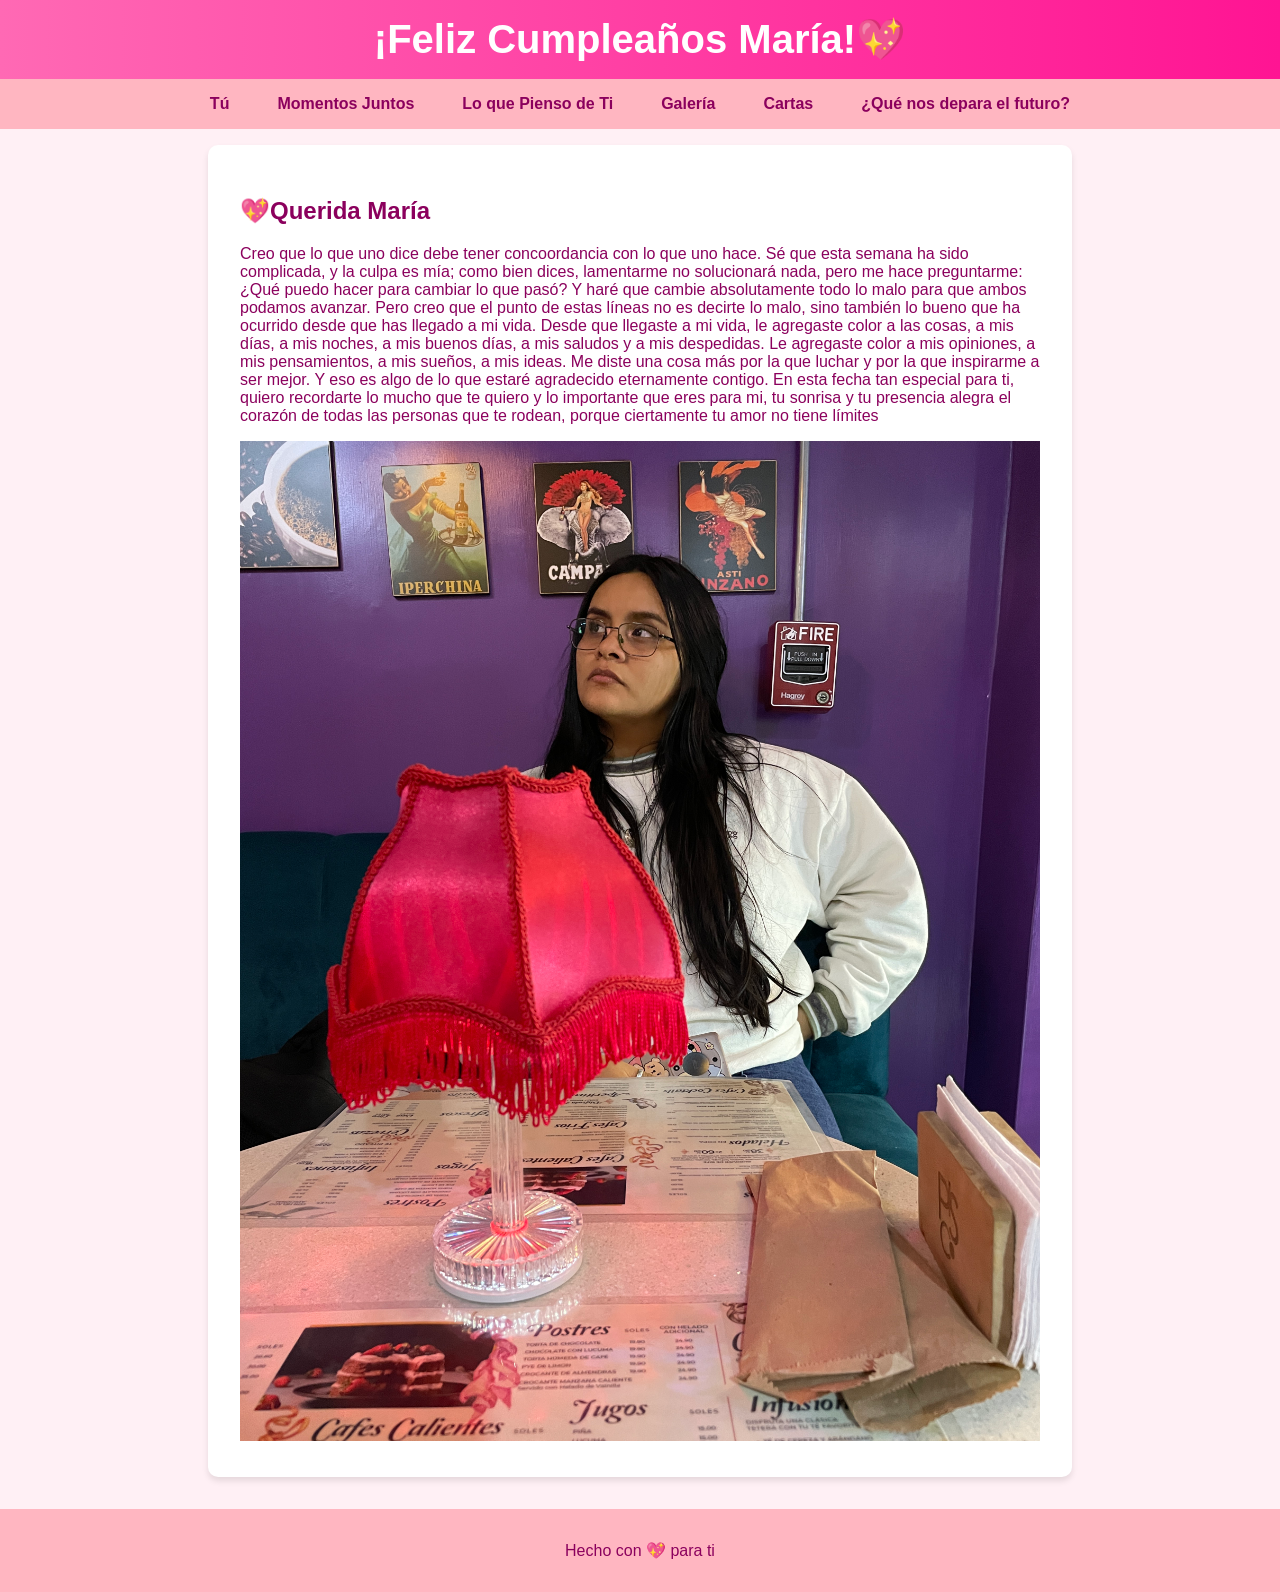
==== index.html @ 50278dab "He reorganizado los archivos en la raíz" ====
<!DOCTYPE html>
<html>
<head>
    <meta charset="UTF-8">
    <meta name="viewport" content="width=device-width, initial-scale=1.0">
    <title>Feliz cumpleaños María</title>
    <link rel="stylesheet" href="styles.css">
</head>
<body>

    <div class="preloader">
        <div class="lirio">🌸</div> <!-- Emoji de lirio (o reemplaza con SVG si prefieres) -->
    </div>

    <main>
        <header>
            <h1>¡Feliz Cumpleaños María!💖</h1>
        </header>

        <nav>
            <a href="#" onclick="showSection('tu')">Tú</a>
            <a href="#" onclick="showSection('momentos')">Momentos Juntos</a>
            <a href="#" onclick="showSection('pensamientos')">Lo que Pienso de Ti</a>
            <a href="#" onclick="showSection('galeria')">Galería</a>
            <a href="#" onclick="showSection('cartas')">Cartas</a>
            <a href="#" onclick="showSection('futuro')">¿Qué nos depara el futuro?</a>
        </nav>

        <!-- Secciones (igual que antes) -->
        <section id="tu" class="active">
            <h2>💖Querida María</h2>
            <p>Creo que lo que uno dice debe tener concoordancia con lo que uno hace. Sé que esta semana ha sido complicada, y la culpa es mía; como bien dices, lamentarme no solucionará nada, pero me hace preguntarme: ¿Qué puedo hacer para cambiar lo que pasó? Y haré que cambie absolutamente todo lo malo para que ambos podamos avanzar. Pero creo que el punto de estas líneas no es decirte lo malo, sino también lo bueno que ha ocurrido desde que has llegado a mi vida. Desde que llegaste a mi vida, le agregaste color a las cosas, a mis días, a mis noches, a mis buenos días, a mis saludos y a mis despedidas. Le agregaste color a mis opiniones, a mis pensamientos, a mis sueños, a mis ideas. Me diste una cosa más por la que luchar y por la que inspirarme a ser mejor. Y eso es algo de lo que estaré agradecido eternamente contigo. En esta fecha tan especial para ti, quiero recordarte lo mucho que te quiero y lo importante que eres para mi, tu sonrisa y tu presencia alegra el corazón de todas las personas que te rodean, porque ciertamente tu amor no tiene límites</p>
            <img src="IMG_4810.JPG" alt="Mi Maria" width="800" height="1000">
        </section>

        <section id="momentos">
            <h2>📸 Momentos Juntos</h2>
            <div class="gallery">
                <img src="momento 1.JPG" alt="Recuerdo 1">
                <img src="momento 2.PNG" alt="Recuerdo 2">
                <img src="momento 13.JPG"Recuerdo 3">
                <img src="momento 4.JPG" alt="Recuerdo 4">
                <img src="momento 5.JPG" alt="Recuerdo 5">
                <img src="momento 6.JPG" alt="Recuerdo 6">
                <img src="momento 7.JPG" alt="Recuerdo 7">
                <img src="momento 8.JPG" alt="Recuerdo 8">
                <img src="momento 9.JPG" alt="Recuerdo 9">
                <img src="momento 10.jpg" alt="Recuerdo 10">
                <img src="momento 11.JPG" alt="Recuerdo 11">
                <img src="momento 12.JPG" alt="Recuerdo 12">
                <img src="momento 3.JPG" alt="Recuerdo 13">
                <img src="momento 14.JPG" alt="Recuerdo 14">
                <img src="momento 15.jpg" alt="Recuerdo 15">
            </div>
        </section>

        <section id="pensamientos">
            <div style="background-color: #ffe6f2; padding: 1rem; border-radius: 10px; margin-bottom: 1rem;">
            <h2 style="color: #d23369;">Eres alguien única porque...</h2>
            <ul style="list-style-type: '❤️'; padding-left: 1.5rem;">
                <li><strong>Tu sonrisa</strong> le da color hasta el día más gris</li>
            <li><strong>Tu corazón</strong> siempre piensa en los demás</li>
            <li><strong>Tu</strong> me inspiras a ser mejor persona</li>
            <li><strong>Tu forma de escuchar</strong> hace que me sienta comprendido</li>
            <li><strong>Tú mirada</strong> detiene el tiempo a mi alrededor</li>
            <li><strong>Tú mirada</strong> hace que te enfoque como una cámara</li>
            <li><strong>Tú mordidas</strong> me dan vida</li>
            <li><strong>Tú compañia</strong> hace que los días se vuelvan extraordinarios</li>
            <li><strong>Tú presencia</strong> hace que mi corazón palpite como el de un colíbri</li>
        </ul>
            </div>
            <br>

            <div style="background-color: #ffebf3; padding: 1.5rem; border-radius: 10px; text-align: center; font-family: 'Arial', sans-serif; max-width: 600px; margin: 0 auto;">
  <h3 style="color: #d23369; border-bottom: 2px dashed #ff69b4; padding-bottom: 0.5rem;">Para ti, Maria:</h3>
  <p><strong style="color: #ff1493;">M</strong>ágica, por tu forma de ilumar cada día</p>
  <p><strong style="color: #ff1493;">A</strong>auténtica, sin miedo a quien eres</p>
  <p><strong style="color: #ff1493;">R</strong>adiante, como tu sonrisa</p>
  <p><strong style="color: #ff1493;">I</strong>nigualable, porque no hay nadie como tú.</p>
  <p><strong style="color: #ff1493;">A</strong>morosa, con tu corazón que ama el mundo</p>
<br>




</div>

        </section>

        <section id="galeria">
            <h2>🎨 Galería</h2>
            <div class="gallery">
                <img src="galeria 10.PNG"  alt="Foto especial 1">
                <img src="galería 2.JPG"  alt="Foto especial 2">
                <img src="galeria 13.JPG"  alt="Foto especial 3">
                <img src="galeria 4.JPG"  alt="Foto especial 4">
                <img src="galeria 5.JPG"  alt="Foto especial 5">
                <img src="galeria 6.jpg"  alt="Foto especial 6">
                <img src="galeria 7.JPG"  alt="Foto especial 7">
                <img src="galeria 8.JPG"  alt="Foto especial 8">
                <img src="galeria 9.JPG"  alt="Foto especial 9">
                <img src="galería 1.JPG"  alt="Foto especial 10">
                <img src="galeria 11.JPG"  alt="Foto especial 11">
                <img src="galeria 12.JPG"  alt="Foto especial 12">
                <img src="galería 3.JPG"  alt="Foto especial 13">
                <img src="galeria 14.JPG"  alt="Foto especial 14">
                <img src="galeria 15.JPG"  alt="Foto especial 15">
            </div>
        </section>

        <section id="cartas">
            <h2>✉️ Cartas</h2>
            <div style="background-color: #ffe6ee; padding: 1rem; border-radius: 8px;">
                <P>Carta 1</P>
                <p><em>Querida Wafer
Quien diría que hasta hace unos años atrás estaba solamente escribiéndote poemas, cartas y buenas noches por chat. El tiempo, eventualmente me permitió estas al frente tuyo leyéndote esta carta y me parece gracioso porque hace unos días volví a leer el ultimo poema que te hice y una parte decía así: “Siempre suelo decir que el tiempo dirá, pero esta vez solo le pido al tiempo que nos de una oportunidad”. Tal parece y si manifesté en exceso. Cuando te vi esa vez al lado del taxi al que robaron, sentí como si me hubieran tirado un baldazo de nostalgia y recuerdos o tal vez fue el sudor de haber caminado 4 cuadras para recogerte, las cuales volvería a caminar sin dudar las veces que sean necesarias para ir por ti. El tiempo nos permitió llegar a la tercera salida, la cual hizo que las cosas dieran un giro de 180 grados, te mentiría si dijera que no me acuerdo como me sentí antes y después del beso. Antes de hacerlo, me sentía muy angustiado con tu reacción y  después de hacerlo, mi mente quedó en blanco cuando no debió ser así. Conociéndome, debía de estar muy nervioso por lo que pasaría después, pero no fue así, literalmente estaba viviendo el presente. Ahora, conociendo esta nueva faceta de ambos, me he dado cuenta de que tanto tus besos como tus abrazos me traen al presente y que presente para más bonito. Como se lo pedí al tiempo antes, se lo vuelvo a pedir ahora, deseo que ambos podamos conocernos más en esta etapa y que ambos podamos resolver cualquier conflicto que se aparezca porque realmente quiero que se den las cosas. Como te dije hace unos días, las palabras no son suficientes pero te digo nuevamente que te quiero mucho y que me tienes a mi para cualquier cosa que necesites.</em></p>
            </div>
            <br>
            <div style="background-color: #ffe6ee; padding: 1rem; border-radius: 8px;">
                <p>Carta 2</p>
            <p><em>Es curioso como las almas se encuentran en ciertas ocasiones, en este caso, la mía se encontró con María Fernanda luego de haber tenido una conversación con ella por llamada en la que dije algo que la puso triste. Ciertamente, sentí un poco de culpa haberle respondido así y sentí que lo mejor fue salir a comer para intentar calmar la situación con ella, porque me di cuenta que le importaba mucho y siempre he sido de la idea de que a la gente que le importo, no la puedo lastimar y se debe quedar conmigo para siempre.
La llamada fue un domingo 13 de abril y habíamos quedado en salir el 15, entre todas las opciones que mencionamos, al final fuimos a Él Ravioli, restaurante que ella recomendó. Hasta ese entonces, no era tan fan de ir a comer a lugares cerca a mi casa, pero ella mencionó que las pastas estaban muy buenas, entonces no tuve problema para aceptar.
Ese martes, estaba un poco nervioso, después de todo, iba a ver a la persona a la que solo había visto unas semanas en persona y luego nuestra historia se fue construyendo en base a chats de messenger, whatsapp e indirectas por estado. Antes de verla, el taxi en el que ella estaba yendo fue víctima de un robo, de tantos taxis que pudieron robar y de las horas que pudieron elegir, eligieron concretamente la hora y el taxi en el que ella estaba. Lamentablemente, María no pudo con la presión municipal y la dejaron esperando hasta que vuelva el dueño del taxi, quién fue a buscar su celular robado. Por ello, tuve que ir a buscarla y caminar 4 cuadras largas para ir a ayudarla e ir a comer sin problemas. Ciertamente al verla por “primera vez” después de tantos años, de todas las reacciones que pude tener, la primera que tuve fue nerviosismo, porque no pude sostenerle la mirada los primeros minutos que nos vimos.
</em></p>
            </div>
            <br>

            <div style="background-color: #ffe6ee; padding: 1rem; border-radius: 8px;">
                <p>Carta 3</p>
                <p><em>Querida Wafer
Hay una frase que me gusta decirte mucho y es por eso que la vengo repitiendo un par de veces esta ultima semana, esta frase evoca de mi corazón y de mis sentimientos hacia ti. No solo por su significado, sino también porque es lo que quiero contigo. Esta frase cobra más sentido un viernes 23 de Mayo, ese día que salimos mi cabeza estaba un poco distraída y recuerdo que te diste cuenta de ello por lo que me repetías en varias ocasiones si me encontraba bien. Yo ciertamente te respondí que sí las veces que me preguntaste, me encantó demasiado tu preocupación sin siquiera haberte dicho algo sobre como estaba; pero lo que más me encantó fue lo que sentí con el abrazo que me diste ese día. Tú abrazo, no fue solo un “abrazo”, fue “El Abrazo”. Este abrazo me trajo al presente y me llenó de una tranquilidad enorme frente a la inquietud en mi cabeza. Sin duda, un abrazo que quiero sentir toda mi vida, un abrazo que dure una eternidad. No es la primera vez que me siento así contigo, recuerdo haberte dicho que cuando te veo, es como si alrededor de tus hermosos ojos y de tus largos cabellos hay una aura que difumina tu contorno. Como si mis ojos solo te enfocaran a ti, tal cual una cámara con un objeto en medio. ¿Sabes? Me gusta mucho sentirme así contigo porque me encanta tu energía y me encantas tú. Se que te lo digo muchas veces, pero me gusta decírtelo, después de todo, nunca está de más recordarte lo mucho que te quiero, lo mucho que te aprecio,</em></p>
            </div>
            <br>

            <div style="background-color: #ffe6ee; padding: 1rem; border-radius: 8px;">
                <p>Carta 4</p>
                <p><em>Creo que en más de una ocasión me has escuchado decir que tienes mi apoyo para lo que necesites, y quiero que eso no solo se demuestre en estas semanas, las cuales se que han sido y son muy estresantes para ti. Sino también quiero que se demuestre por la eternidad, repetirte constantemente que tienes mi apoyo es un recordatorio de lo mucho que te quiero y de lo mucho que me importas. Me importas tanto, que no dejaré  que pases momentos frustrantes o de estrés sola. Eres increíble mi chica preciosa, y te lo recordaré las veces que sean necesarias para que nunca dudes del potencial que tienes en ti y de lo maravillosa que eres. Siempre que lo necesites, tendrás un abrazo mío para que puedas afrontar lo que venga. Y siempre que sea necesario, multiplicaré mi apoyo para que puedas afrontar aún mejor las cosas, porque tienes mi amor y mi apoyo incondicional frente a cualquier situación, te quiero mucho</em></p>
            </div>
            <br>

            <div style="background-color: #ffe6ee; padding: 1rem; border-radius: 8px;">
                <p>Carta 5</p>
                <p><em>Querida wafer
Ya te lo he dicho varias veces, pero es que no me canso de decirlo debido a lo que significa para mi. Cuando te veo, el resto del mundo se desenfoca, y es como si mis ojos actuaran como una cámara y tu eres mi enfoque principal. Me hace mucha ilusión que al verte el resto del mundo es como si no existiese, y te quiero ver así por siempre corazón. Es muy bonito quedarme viéndote a los ojos y poder decir que esos son los ojos que quiero ver por toda la vida, e incluso cuando las cosas se pusieron grises, te seguía viendo de ese modo. Creo que a veces las palabras se pueden quedar cortas o hasta incluso repetitivas por la falta de vocabulario, pero te lo diré las veces que sean necesarias, me encantas mucho y te quiero bastante. Eres muy importante para mi y sabes que puedes contar conmigo siempre, para lo que necesites. Te quiero mucho mucho mucho mucho mucho, muchísimo.</em></p>
            </div>

            <br>

            <div style="background-color: #ffe6ee; padding: 1rem; border-radius: 8px;">
                <p>Carta 6</p>
                <p><em>Querida Wafer
Esta vez, te debo la carta en físico. Y es que por cuestiones de tiempo, no pude escribirla como es de costumbre. Esta carta tiene un tono un poco más especial, ya que es tu cumpleaños o las vísperas de este.
Han pasado 7668 días desde que viniste al mundo y tu presencia no solo alegra los corazones de tu familia y amigos, también alegra la mía. Haciendo cálculos, te conocí hace 3128 días, en 2017. No puedo estar mas que agradecido que hayas entrado a mi vida desde aquel enero de dicho año.
Nuestra historia, creo que ya la conoces, fingí amistad cuando realmente quería amor. Las cosas no se dieron en ese entonces por diversos factores, pero el destino y el universo tenían cosas muy distintas para nosotros. Es así como este año, las cosas que creí que en algún momento iban a pasar contigo de adolescente, pasaron. Exactamente hace 101 días, fue que nos vimos después de muchos años de idas y venidas; y exactamente hace 93 días nos dimos nuestro primer beso, en aquella banca que ya conoces y le tengo tanto cariño. Desde aquel beso, supe que las cosas iban a cambiar y si que han cambiado. Sé que nuestro comienzo luego de dejar de hablar, fue pésimo, y siempre y toda mi vida estaré arrepentido de eso. No hay disculpas tan grandes que pueda remediar lo que hice y entiendo lo mal que te hizo sentir. Si pudiera retroceder el tiempo, lo haría e intentaría remediar las cosas, pero el pasado forma parte de nuestra historia mas no tiene porque ser una piedra en el camino para lo que nos depara el presente y el futuro. Hoy en tu cumpleaños, quiero agradecerte por todo, por tu amor, por tu cariño, por tu consideración, por tu palabra de apoyo, de aliento, de afirmación, por escucharme, por estar para mi, por los abrazos, por las caricias, por los besos, por las disculpas, por las alegrías, por las tristezas, por lo que me has enseñado, por hacerme mejor persona y mejor hombre, por tu sonrisa, por los buenos días, por las buenas noches, por las mordidas, por el aprecio, por las cosquillas, por tus enojos, por compartir tu vida conmigo, por lo bueno y por lo malo. Porque todo eso forma parte de ti y ahora también es parte de mi, y no podría estar más agradecido porque sea así. Te deseo un muy feliz cumpleaños, te deseo una vida muy prospera, te deseo mucha suerte en lo que queda de carrera y en todo. Estaré para ti cuando logres todo ello porque quiero verte feliz y triunfar. Quiero una vida a tu lado, y haré todo lo que esté en mis manos para que sea así. Asimismo, te pido perdón por todo lo malo que te he hecho sentir, sabes que mis intenciones no son malas contigo, solo quiero verte sonreír. Te quiero muchísimo Maria.</em></p>


            </div>
        </section>

        <section id="futuro">
            <h2>🔮 ¿Qué nos depara el futuro?</h2>
<ul style="list-style-type: none; padding-left: 0;">
  <li style="margin-bottom: 0.5rem;">✅ <strong>Ver el amanecer</strong> en la costa verde</li>
  <li style="margin-bottom: 0.5rem;">✅ <strong>Aprender</strong> a estacionar juntos</li>
  <li style="margin-bottom: 0.5rem;">✅ <strong>Celebrar</strong> nuestras graduaciones</li>
  <li style="margin-bottom: 0.5rem;">✅ <strong>Viajar juntos</strong> a pueblitos</li>
  <li style="margin-bottom: 0.5rem;">✅ <strong>Escalar</strong> montañas</li>
  <li style="margin-bottom: 0.5rem;">✅ <strong>Seguir riendo</strong> hasta que nos duela el estómago</li>
  <li style="margin-bottom: 0.5rem;">✅ <strong>Bailar</strong> salsa juntos</li>
  <li style="margin-bottom: 0.5rem;">✅ <strong>Crear</strong> nuestra tradición navideña</li>
  <li style="margin-bottom: 0.5rem;">✅ <strong>Hacer</strong>  galletas navideñas cada año</li>
  <li style="margin-bottom: 0.5rem;">✅ <strong>Celebrar</strong> los carnavales</li>
  <li style="margin-bottom: 0.5rem;">✅ <strong>Celebrar</strong> un año nuevo juntos</li>
  <li style="margin-bottom: 0.5rem;">✅ <strong>Celebrar</strong> los cumpleaños familiares</li>
  <li style="margin-bottom: 0.5rem;">✅ <strong>Casarnos</strong> juntos</li>
  <li style="margin-bottom: 0.5rem;">✅ <strong>Contarle</strong> a nuestros hijos como nos conocimos</li>
  <li style="margin-bottom: 0.5rem;">✅ <strong>Tener</strong> una plantita juntos</li>
  <li style="margin-bottom: 0.5rem;">✅ <strong>Tener</strong> una mascota juntos</li>
  <li style="margin-bottom: 0.5rem;">✅ <strong>Construir</strong> un hogar</li>
  <li style="margin-bottom: 0.5rem;">✅ <strong>Cocinar</strong> todos los días con salsa de fondo</li>
  <li style="margin-bottom: 0.5rem;">✅ <strong>Comprar</strong> una pollería con más gastos que ingresos</li>
  <li style="margin-bottom: 0.5rem;">✅ <strong>Grabaremos</strong> vídeos para fechas claves</li>
  <li style="margin-bottom: 0.5rem;">✅ <strong>Creceremos</strong> como árboles, con raíces entrelazadas, pero siempre conectados</li>
  <li style="margin-bottom: 0.5rem;">✅ <strong>Tomaremos</strong> el café más amargo juntos todos los días</li>
  <li style="margin-bottom: 0.5rem;">✅ <strong>Tendremos</strong> nuestra propia biblioteca y nuestro propio cine en casa</li>
  <li style="margin-bottom: 0.5rem;">✅ <strong>Nos sentaremos</strong> a ver la estrellas</li>
  <li style="margin-bottom: 0.5rem;">✅ <strong>Comeremos</strong> cada min pao de todos los locales que encontremos</li>
  <li style="margin-bottom: 0.5rem;">✅ <strong>Tomaremos</strong> una foto en la misma banca donde nos dimos nuestro primer beso para ver como crecemos</li>
  <li style="margin-bottom: 0.5rem;">✅ <strong>Iremos</strong> a la playa</li>
  <li style="margin-bottom: 0.5rem;">✅ <strong>Viajaremos</strong> a japón</li>
</ul>

<div style="background-color: #fff0f6; padding: 1rem; border-left: 4px solid #ff69b4;">
  <p style="font-style: italic;">  
    "El futuro es un lienzo en blanco, y lo quiero pintar contigo."  
  </p>
</div>
        </section>

        <footer>
            <p>Hecho con 💖 para ti</p>
        </footer>
    </main>

    <script>
        // Simula la carga (o espera a que cargue todo el DOM)
        window.addEventListener('DOMContentLoaded', (event) => {
            setTimeout(() => {
                document.body.classList.add('loaded');
            }, 2000); // Duración del preloader (2 segundos)
        });

        function showSection(sectionId) {
            document.querySelectorAll('section').forEach(section => {
                section.classList.remove('active');
            });
            document.getElementById(sectionId).classList.add('active');
        }
    </script>

</body>
</html>
---- styles.css ----
.preloader {
    position: fixed;
    top: 0;
    left: 0;
    width: 100%;
    height: 100%;
    background-color: #ffebf3; /* Fondo rosa claro */
    display: flex;
    justify-content: center;
    align-items: center;
    z-index: 9999;
    transition: opacity 0.5s ease-out;
}

.lirio {
    font-size: 5rem;
    animation: florecer 2s ease-in-out infinite;
    color: #ff69b4; /* Color rosa del lirio */
}

@keyframes florecer {
    0% { transform: scale(0.8); opacity: 0.7; }
    50% { transform: scale(1.1); opacity: 1; }
    100% { transform: scale(0.8); opacity: 0.7; }
}

/* === Estilos generales (ocultos hasta que cargue) === */

body.loaded .preloader {
    opacity: 0;
    pointer-events: none;
}

body:not(.loaded) main {
    display: none;
}

/* ... (el resto de tus estilos originales) ... */
body {
    font-family: Arial, Helvetica, sans-serif;
    margin: 0;
    padding: 0;
    background-color: #fff0f5;
    color: #8b005d;
}

header {
    background: linear-gradient(to right, #ff69b4, #ff1493);
    color: white;
    padding: 1rem;
    text-align: center;
    box-shadow: 0 4px 8px rgba(0, 0, 0, 0.1);
}

h1 {
    margin: 0;
    font-size: 2.5rem;
}

nav {
    display: flex;
    justify-content: center;
    background-color: #ffb6c1;
    padding: 0.5rem;
    gap: 1rem;
    flex-wrap: wrap;
}

nav a {
    color: #8b005d;
    text-decoration: none;
    padding: 0.5rem 1rem;
    border-radius: 20px;
    transition: background-color 0.3s;
    font-weight: bold;
}

nav a:hover {
    background-color: #ff69b4;
    color: white;
}

section {
    padding: 2rem;
    margin: 1rem auto;
    max-width: 800px;
    background-color: white;
    border-radius: 10px;
    box-shadow: 0 4px 6px rgba(0, 0, 0, 0.1);
    display: none;
}

section.active {
    display: block;
}

.gallery {
    display: grid;
    grid-template-columns: repeat(auto-fill, minmax(200px, 1fr));
    gap: 1rem;
    margin-top: 1rem;
}

.gallery img {
    width: 100%;
    border-radius: 8px;
    transition: transform 0.3s;
}

.gallery img:hover {
    transform: scale(1.05);
}

footer {
    text-align: center;
    padding: 1rem;
    background-color: #ffb6c1;
    color: #8b005d;
    margin-top: 2rem;
}

@keyframes fadeIn {
    from { opacity: 0; }
    to { opacity: 1; }
}

section {
    animation: fadeIn 0.5s ease-in-out;
}
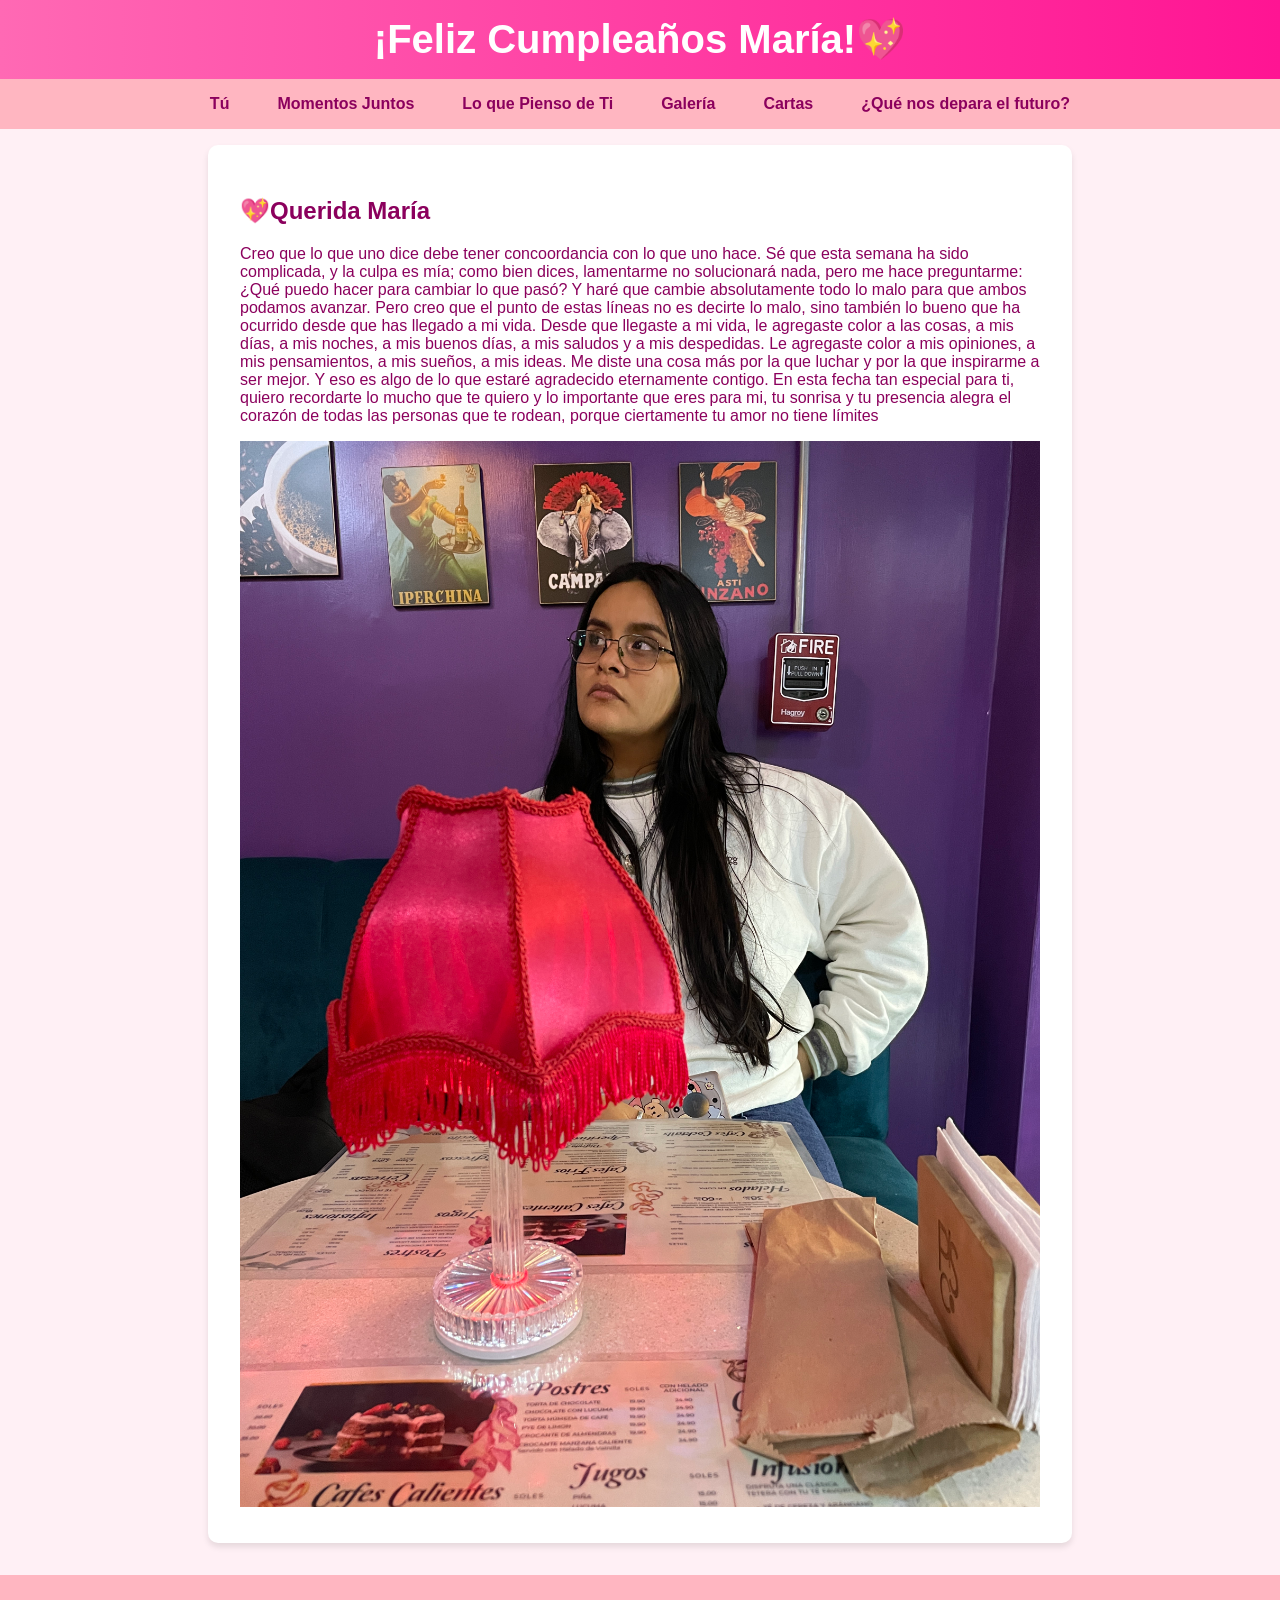
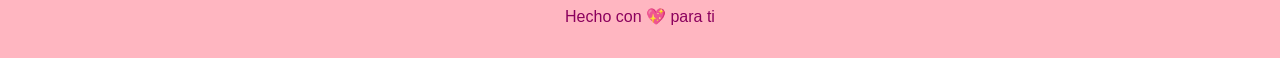
==== commit eb4c8bbb: "Actualizé el diseño y corregí enlaces" ====
--- a/index.html
+++ b/index.html
@@ -30,7 +30,7 @@
         <section id="tu" class="active">
             <h2>💖Querida María</h2>
             <p>Creo que lo que uno dice debe tener concoordancia con lo que uno hace. Sé que esta semana ha sido complicada, y la culpa es mía; como bien dices, lamentarme no solucionará nada, pero me hace preguntarme: ¿Qué puedo hacer para cambiar lo que pasó? Y haré que cambie absolutamente todo lo malo para que ambos podamos avanzar. Pero creo que el punto de estas líneas no es decirte lo malo, sino también lo bueno que ha ocurrido desde que has llegado a mi vida. Desde que llegaste a mi vida, le agregaste color a las cosas, a mis días, a mis noches, a mis buenos días, a mis saludos y a mis despedidas. Le agregaste color a mis opiniones, a mis pensamientos, a mis sueños, a mis ideas. Me diste una cosa más por la que luchar y por la que inspirarme a ser mejor. Y eso es algo de lo que estaré agradecido eternamente contigo. En esta fecha tan especial para ti, quiero recordarte lo mucho que te quiero y lo importante que eres para mi, tu sonrisa y tu presencia alegra el corazón de todas las personas que te rodean, porque ciertamente tu amor no tiene límites</p>
-            <img src="IMG_4810.JPG" alt="Mi Maria" width="800" height="1000">
+            <img src="IMG_4810.JPG" alt="Mi Maria" style="max-width: 100%; height: auto;">
         </section>
 
         <section id="momentos">
